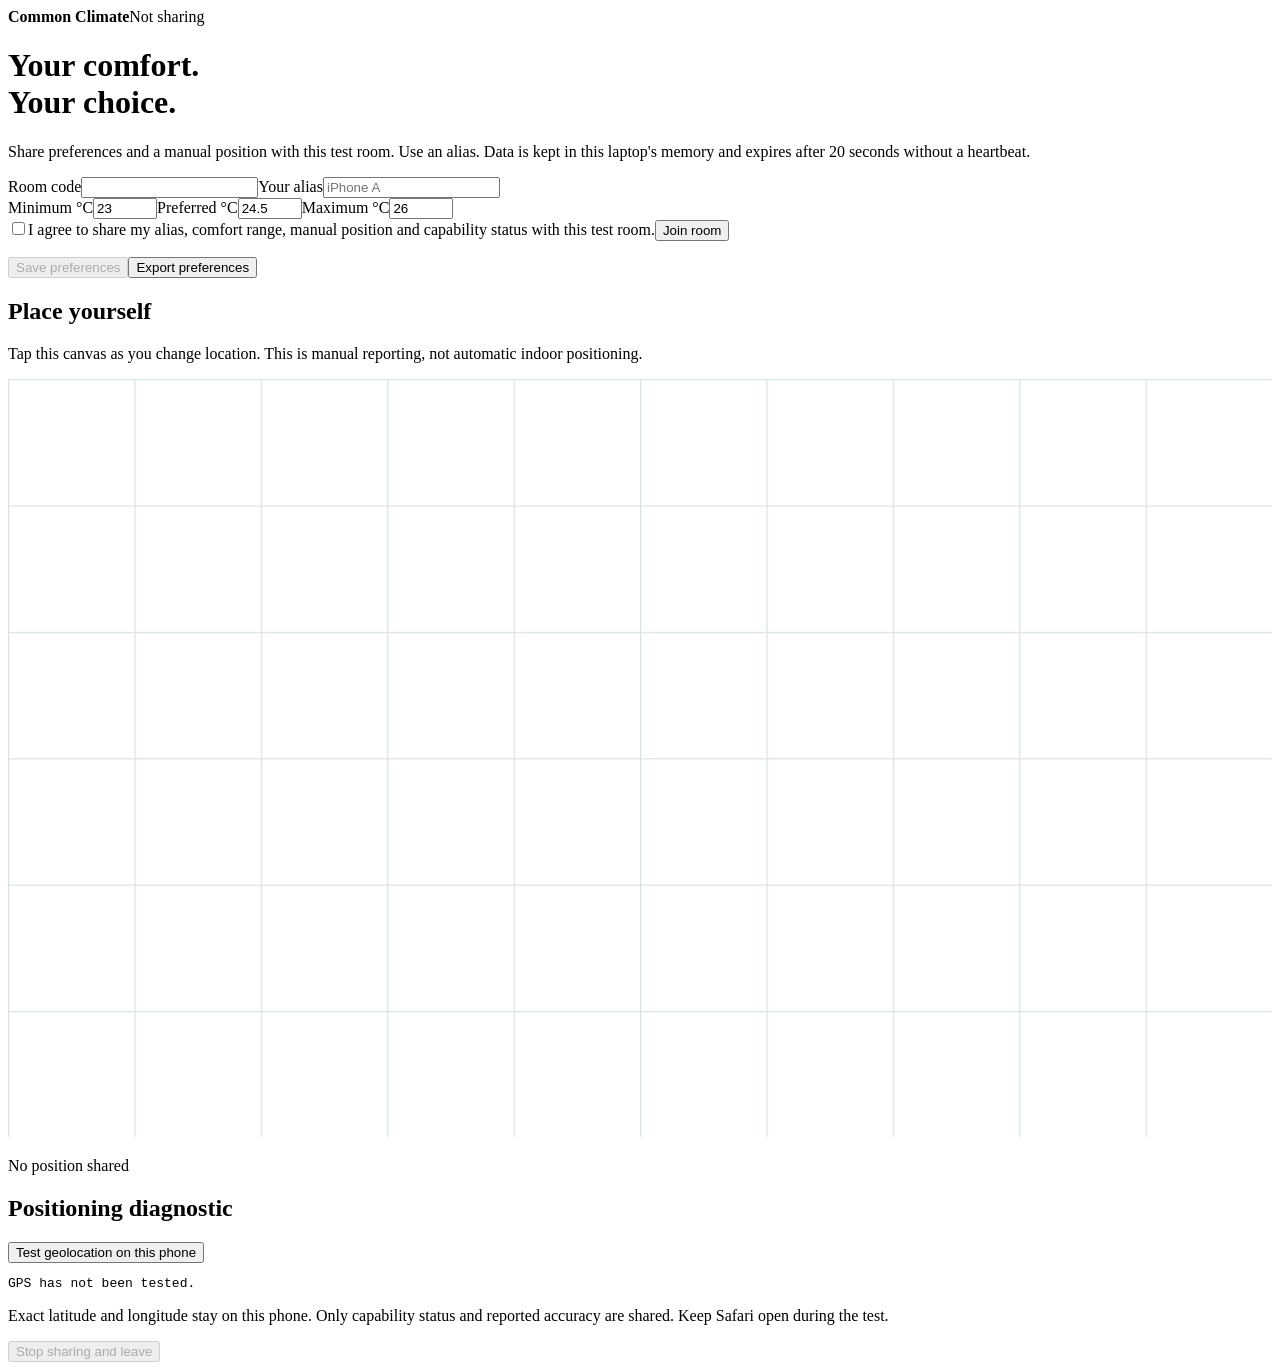
==== prototype/phone.html @ ee023ba8 "Add the two-phone comfort canvas and interface proposal" ====
<!doctype html>
<html lang="en"><head><meta charset="utf-8"><meta name="viewport" content="width=device-width,initial-scale=1"><title>Common Climate — participant</title><link rel="stylesheet" href="/style.css"></head>
<body data-view="phone"><header><strong>Common Climate</strong><span id="connection" role="status">Not sharing</span></header><main class="phone"><h1>Your comfort.<br>Your choice.</h1><p>Share preferences and a manual position with this test room. Use an alias. Data is kept in this laptop's memory and expires after 20 seconds without a heartbeat.</p><form id="join-form"><label>Room code<input id="room" inputmode="numeric" required maxlength="6"></label><label>Your alias<input id="alias" placeholder="iPhone A" maxlength="32" required autocomplete="off"></label><div class="temperatures"><label>Minimum °C<input id="minimum" type="number" min="18" max="30" step="0.5" value="23"></label><label>Preferred °C<input id="preferred" type="number" min="18" max="30" step="0.5" value="24.5"></label><label>Maximum °C<input id="maximum" type="number" min="18" max="30" step="0.5" value="26"></label></div><label class="consent"><input type="checkbox" id="consent" required>I agree to share my alias, comfort range, manual position and capability status with this test room.</label><button id="join" type="submit">Join room</button></form><p id="status" role="status"></p><div class="row"><button id="save" class="secondary" disabled>Save preferences</button><button id="export" class="secondary">Export preferences</button></div><section><h2>Place yourself</h2><p>Tap this canvas as you change location. This is manual reporting, not automatic indoor positioning.</p><div class="canvas-wrap"><svg id="plan" viewBox="0 0 1000 600" role="img" aria-label="Tap to share your manual position"><defs><pattern id="grid" width="100" height="100" patternUnits="userSpaceOnUse"><path d="M 100 0 L 0 0 0 100" fill="none" stroke="#d9e3e5" stroke-width="2"/></pattern></defs><rect width="1000" height="600" fill="url(#grid)"/><g id="markers"></g></svg></div><p id="position-label" class="muted">No position shared</p></section><section><h2>Positioning diagnostic</h2><p id="capabilities"></p><button id="gps" class="secondary">Test geolocation on this phone</button><button id="stop-gps" class="secondary" hidden>Stop geolocation test</button><pre id="gps-result">GPS has not been tested.</pre><p class="note">Exact latitude and longitude stay on this phone. Only capability status and reported accuracy are shared. Keep Safari open during the test.</p></section><button id="leave" class="danger" disabled>Stop sharing and leave</button></main><script src="/client.js"></script></body></html>
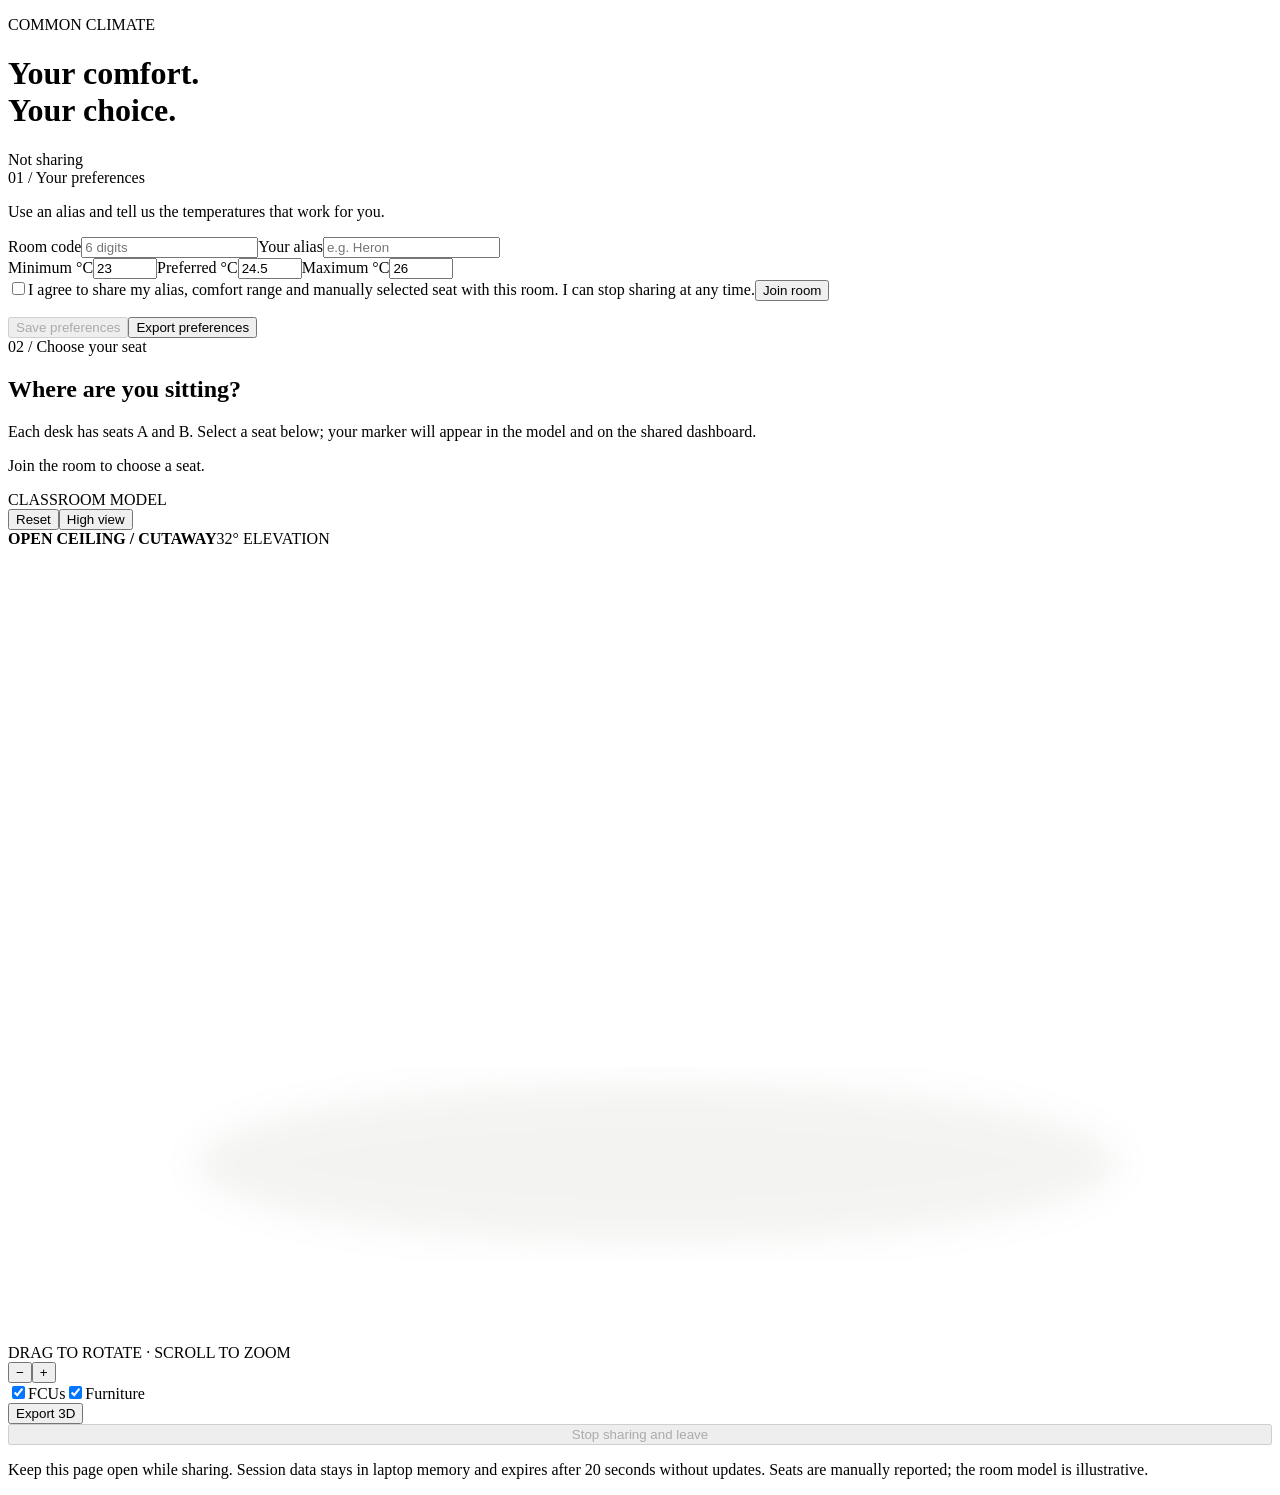
==== commit 1be10e51: "Integrate classroom 3D comfort dashboard and manual seat sharing" ====
--- a/prototype/phone.html
+++ b/prototype/phone.html
@@ -1,3 +1,19 @@
 <!doctype html>
-<html lang="en"><head><meta charset="utf-8"><meta name="viewport" content="width=device-width,initial-scale=1"><title>Common Climate — participant</title><link rel="stylesheet" href="/style.css"></head>
-<body data-view="phone"><header><strong>Common Climate</strong><span id="connection" role="status">Not sharing</span></header><main class="phone"><h1>Your comfort.<br>Your choice.</h1><p>Share preferences and a manual position with this test room. Use an alias. Data is kept in this laptop's memory and expires after 20 seconds without a heartbeat.</p><form id="join-form"><label>Room code<input id="room" inputmode="numeric" required maxlength="6"></label><label>Your alias<input id="alias" placeholder="iPhone A" maxlength="32" required autocomplete="off"></label><div class="temperatures"><label>Minimum °C<input id="minimum" type="number" min="18" max="30" step="0.5" value="23"></label><label>Preferred °C<input id="preferred" type="number" min="18" max="30" step="0.5" value="24.5"></label><label>Maximum °C<input id="maximum" type="number" min="18" max="30" step="0.5" value="26"></label></div><label class="consent"><input type="checkbox" id="consent" required>I agree to share my alias, comfort range, manual position and capability status with this test room.</label><button id="join" type="submit">Join room</button></form><p id="status" role="status"></p><div class="row"><button id="save" class="secondary" disabled>Save preferences</button><button id="export" class="secondary">Export preferences</button></div><section><h2>Place yourself</h2><p>Tap this canvas as you change location. This is manual reporting, not automatic indoor positioning.</p><div class="canvas-wrap"><svg id="plan" viewBox="0 0 1000 600" role="img" aria-label="Tap to share your manual position"><defs><pattern id="grid" width="100" height="100" patternUnits="userSpaceOnUse"><path d="M 100 0 L 0 0 0 100" fill="none" stroke="#d9e3e5" stroke-width="2"/></pattern></defs><rect width="1000" height="600" fill="url(#grid)"/><g id="markers"></g></svg></div><p id="position-label" class="muted">No position shared</p></section><section><h2>Positioning diagnostic</h2><p id="capabilities"></p><button id="gps" class="secondary">Test geolocation on this phone</button><button id="stop-gps" class="secondary" hidden>Stop geolocation test</button><pre id="gps-result">GPS has not been tested.</pre><p class="note">Exact latitude and longitude stay on this phone. Only capability status and reported accuracy are shared. Keep Safari open during the test.</p></section><button id="leave" class="danger" disabled>Stop sharing and leave</button></main><script src="/client.js"></script></body></html>
+<html lang="en"><head><meta charset="utf-8"><meta name="viewport" content="width=device-width,initial-scale=1"><title>Common Climate — Your comfort</title><link rel="stylesheet" href="/comfort.css"></head>
+<body data-view="phone" class="phone-page"><main>
+<header><div><p class="eyebrow">COMMON CLIMATE</p><h1>Your comfort.<br>Your choice.</h1></div><span id="connection" role="status">Not sharing</span></header>
+<section class="panel"><span class="section-label">01 / Your preferences</span><p>Use an alias and tell us the temperatures that work for you.</p>
+<form id="join-form"><div class="form-grid"><label>Room code<input id="room" inputmode="numeric" maxlength="6" required placeholder="6 digits"></label><label>Your alias<input id="alias" maxlength="32" required placeholder="e.g. Heron" autocomplete="off"></label></div>
+<div class="temperatures"><label>Minimum °C<input id="minimum" type="number" min="18" max="30" step="0.5" value="23" required></label><label>Preferred °C<input id="preferred" type="number" min="18" max="30" step="0.5" value="24.5" required></label><label>Maximum °C<input id="maximum" type="number" min="18" max="30" step="0.5" value="26" required></label></div>
+<label class="consent"><input id="consent" type="checkbox" required>I agree to share my alias, comfort range and manually selected seat with this room. I can stop sharing at any time.</label><button id="join" class="primary" type="submit">Join room</button></form>
+<p id="status" role="status"></p><div class="row"><button id="save" class="secondary" disabled>Save preferences</button><button id="export" class="secondary">Export preferences</button></div></section>
+<section class="panel"><span class="section-label">02 / Choose your seat</span><h2>Where are you sitting?</h2><p>Each desk has seats A and B. Select a seat below; your marker will appear in the model and on the shared dashboard.</p>
+<div id="seat-grid" class="seat-grid" aria-label="Select a seat"></div><p id="position-label" role="status">Join the room to choose a seat.</p>
+<section class="sheet"><div class="toolbar"><span class="toolbar-title">CLASSROOM MODEL</span><div class="controls"><button id="reset">Reset</button><button id="top">High view</button></div></div>
+<div class="viewer"><div class="view-caption"><b>OPEN CEILING / CUTAWAY</b><span id="angle">32° ELEVATION</span></div><svg id="model" xmlns="http://www.w3.org/2000/svg" viewBox="0 0 1500 940" role="img" aria-labelledby="model-title model-desc"><title id="model-title">Interactive axonometric classroom model</title><desc id="model-desc">Eight ceiling-mounted FCUs hover above fifteen two-seat desks. A raised teaching platform is on the left. Rear walls and an open ceiling reveal the vertical relationship between furniture and equipment. Drag to rotate and use the zoom buttons to change scale.</desc><defs><filter id="shadow"><feGaussianBlur stdDeviation="22"/></filter></defs><ellipse cx="770" cy="730" rx="550" ry="95" fill="#6f7f62" opacity=".08" filter="url(#shadow)"/><g id="scene"/></svg><div class="hint">DRAG TO ROTATE · SCROLL TO ZOOM</div><div class="controls zoom"><button id="zoom-out" aria-label="Zoom out">−</button><button id="zoom-in" aria-label="Zoom in">+</button></div></div>
+
+<div class="bottom"><div class="layers"><label><input type="checkbox" checked id="fcu-toggle">FCUs</label><label><input type="checkbox" checked id="furniture-toggle">Furniture</label></div><button id="export-model" class="export">Export 3D</button></div></section>
+</section>
+<button id="leave" class="danger" disabled style="width:100%">Stop sharing and leave</button>
+<footer><p>Keep this page open while sharing. Session data stays in laptop memory and expires after 20 seconds without updates. Seats are manually reported; the room model is illustrative.</p></footer>
+</main><script src="/model.js"></script><script src="/client.js"></script></body></html>
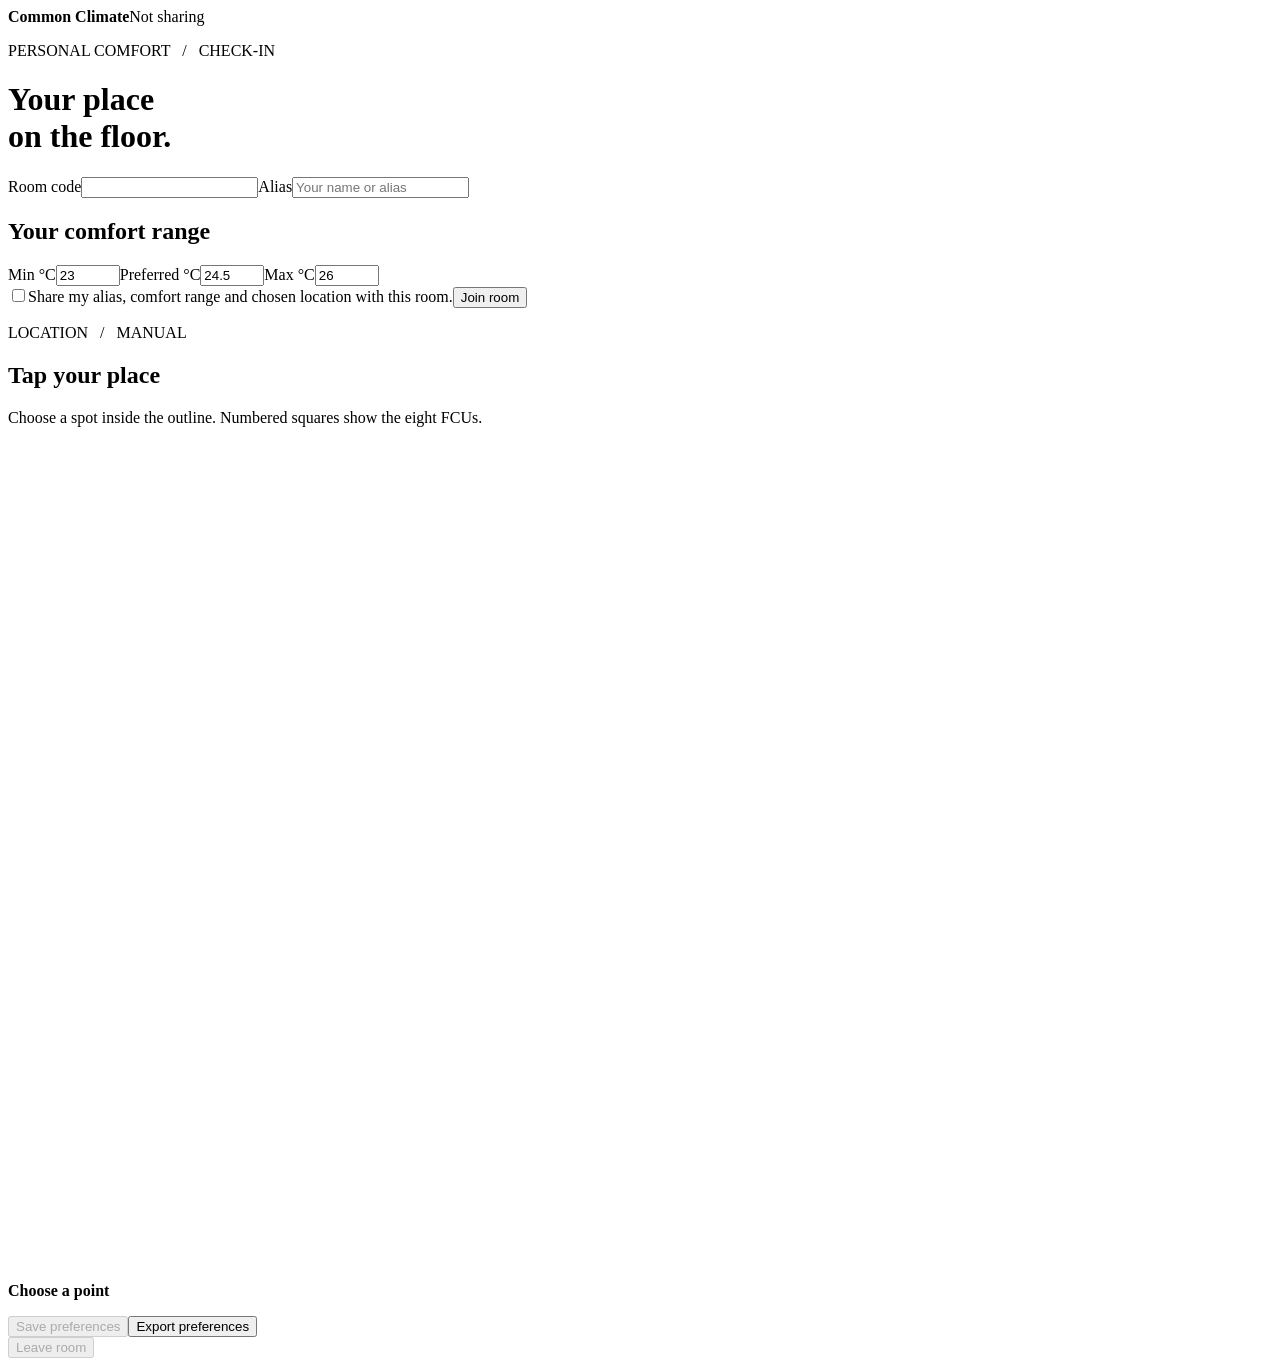
==== commit 9adb863f: "Connect the FCU axonometric room to live comfort check-ins" ====
--- a/prototype/phone.html
+++ b/prototype/phone.html
@@ -1,19 +1,12 @@
 <!doctype html>
-<html lang="en"><head><meta charset="utf-8"><meta name="viewport" content="width=device-width,initial-scale=1"><title>Common Climate — Your comfort</title><link rel="stylesheet" href="/comfort.css"></head>
-<body data-view="phone" class="phone-page"><main>
-<header><div><p class="eyebrow">COMMON CLIMATE</p><h1>Your comfort.<br>Your choice.</h1></div><span id="connection" role="status">Not sharing</span></header>
-<section class="panel"><span class="section-label">01 / Your preferences</span><p>Use an alias and tell us the temperatures that work for you.</p>
-<form id="join-form"><div class="form-grid"><label>Room code<input id="room" inputmode="numeric" maxlength="6" required placeholder="6 digits"></label><label>Your alias<input id="alias" maxlength="32" required placeholder="e.g. Heron" autocomplete="off"></label></div>
-<div class="temperatures"><label>Minimum °C<input id="minimum" type="number" min="18" max="30" step="0.5" value="23" required></label><label>Preferred °C<input id="preferred" type="number" min="18" max="30" step="0.5" value="24.5" required></label><label>Maximum °C<input id="maximum" type="number" min="18" max="30" step="0.5" value="26" required></label></div>
-<label class="consent"><input id="consent" type="checkbox" required>I agree to share my alias, comfort range and manually selected seat with this room. I can stop sharing at any time.</label><button id="join" class="primary" type="submit">Join room</button></form>
-<p id="status" role="status"></p><div class="row"><button id="save" class="secondary" disabled>Save preferences</button><button id="export" class="secondary">Export preferences</button></div></section>
-<section class="panel"><span class="section-label">02 / Choose your seat</span><h2>Where are you sitting?</h2><p>Each desk has seats A and B. Select a seat below; your marker will appear in the model and on the shared dashboard.</p>
-<div id="seat-grid" class="seat-grid" aria-label="Select a seat"></div><p id="position-label" role="status">Join the room to choose a seat.</p>
-<section class="sheet"><div class="toolbar"><span class="toolbar-title">CLASSROOM MODEL</span><div class="controls"><button id="reset">Reset</button><button id="top">High view</button></div></div>
-<div class="viewer"><div class="view-caption"><b>OPEN CEILING / CUTAWAY</b><span id="angle">32° ELEVATION</span></div><svg id="model" xmlns="http://www.w3.org/2000/svg" viewBox="0 0 1500 940" role="img" aria-labelledby="model-title model-desc"><title id="model-title">Interactive axonometric classroom model</title><desc id="model-desc">Eight ceiling-mounted FCUs hover above fifteen two-seat desks. A raised teaching platform is on the left. Rear walls and an open ceiling reveal the vertical relationship between furniture and equipment. Drag to rotate and use the zoom buttons to change scale.</desc><defs><filter id="shadow"><feGaussianBlur stdDeviation="22"/></filter></defs><ellipse cx="770" cy="730" rx="550" ry="95" fill="#6f7f62" opacity=".08" filter="url(#shadow)"/><g id="scene"/></svg><div class="hint">DRAG TO ROTATE · SCROLL TO ZOOM</div><div class="controls zoom"><button id="zoom-out" aria-label="Zoom out">−</button><button id="zoom-in" aria-label="Zoom in">+</button></div></div>
-
-<div class="bottom"><div class="layers"><label><input type="checkbox" checked id="fcu-toggle">FCUs</label><label><input type="checkbox" checked id="furniture-toggle">Furniture</label></div><button id="export-model" class="export">Export 3D</button></div></section>
-</section>
-<button id="leave" class="danger" disabled style="width:100%">Stop sharing and leave</button>
-<footer><p>Keep this page open while sharing. Session data stays in laptop memory and expires after 20 seconds without updates. Seats are manually reported; the room model is illustrative.</p></footer>
-</main><script src="/model.js"></script><script src="/client.js"></script></body></html>
+<html lang="en"><head><meta charset="utf-8"><meta name="viewport" content="width=device-width, initial-scale=1"><title>Common Climate · Your comfort</title><link rel="stylesheet" href="/style.css"></head>
+<body data-view="phone"><main class="phone-page"><header class="phone-head"><strong>Common Climate</strong><span id="connection">Not sharing</span></header>
+<p class="eyebrow">PERSONAL COMFORT &nbsp; / &nbsp; CHECK-IN</p><h1>Your place<br>on the floor.</h1>
+<form id="join-form" class="phone-panel"><div class="field-pair"><label>Room code<input id="room" inputmode="numeric" maxlength="6" required></label><label>Alias<input id="alias" placeholder="Your name or alias" maxlength="32" required></label></div>
+<h2>Your comfort range</h2><div class="temps"><label>Min °C<input id="minimum" type="number" min="18" max="30" step="0.5" value="23" required></label><label>Preferred °C<input id="preferred" type="number" min="18" max="30" step="0.5" value="24.5" required></label><label>Max °C<input id="maximum" type="number" min="18" max="30" step="0.5" value="26" required></label></div>
+<label class="consent"><input id="consent" type="checkbox" required>Share my alias, comfort range and chosen location with this room.</label><button id="join">Join room</button></form>
+<section class="phone-panel floor-panel"><p class="eyebrow">LOCATION &nbsp; / &nbsp; MANUAL</p><h2>Tap your place</h2><p>Choose a spot inside the outline. Numbered squares show the eight FCUs.</p>
+<svg id="plan" viewBox="0 0 1680 1110" role="img" aria-label="Tap your place on the room plan"><g id="floor-plan"></g><circle id="marker" r="25" fill="#cc6d48" stroke="white" stroke-width="8" style="display:none"/></svg>
+<strong id="position-label">Choose a point</strong></section><p id="status" role="status"></p>
+<div class="phone-actions"><button id="save" disabled>Save preferences</button><button id="export">Export preferences</button></div><button id="leave" disabled>Leave room</button>
+</main><script src="/client.js"></script></body></html>
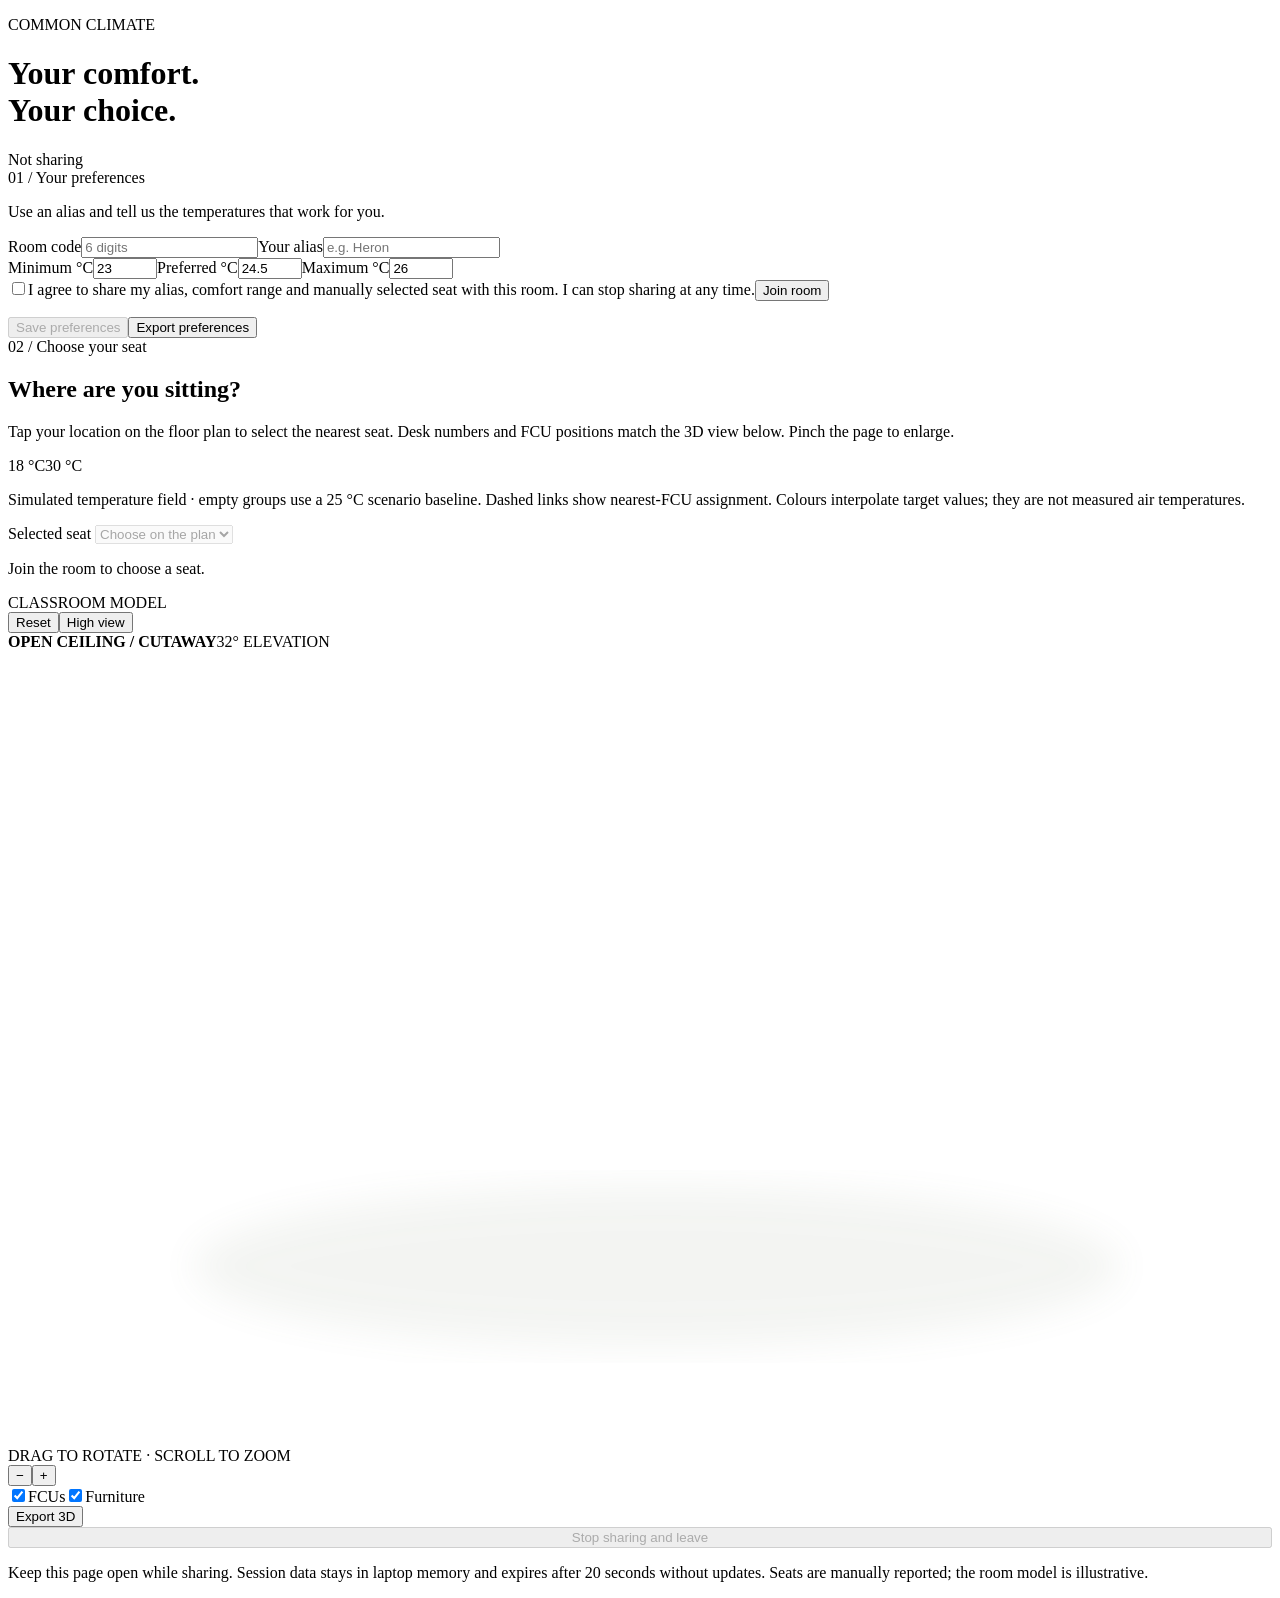
==== commit 35217f3b: "Add matching floor-plan selection and simulated FCU temperature fields" ====
--- a/prototype/phone.html
+++ b/prototype/phone.html
@@ -1,12 +1,19 @@
 <!doctype html>
-<html lang="en"><head><meta charset="utf-8"><meta name="viewport" content="width=device-width, initial-scale=1"><title>Common Climate · Your comfort</title><link rel="stylesheet" href="/style.css"></head>
-<body data-view="phone"><main class="phone-page"><header class="phone-head"><strong>Common Climate</strong><span id="connection">Not sharing</span></header>
-<p class="eyebrow">PERSONAL COMFORT &nbsp; / &nbsp; CHECK-IN</p><h1>Your place<br>on the floor.</h1>
-<form id="join-form" class="phone-panel"><div class="field-pair"><label>Room code<input id="room" inputmode="numeric" maxlength="6" required></label><label>Alias<input id="alias" placeholder="Your name or alias" maxlength="32" required></label></div>
-<h2>Your comfort range</h2><div class="temps"><label>Min °C<input id="minimum" type="number" min="18" max="30" step="0.5" value="23" required></label><label>Preferred °C<input id="preferred" type="number" min="18" max="30" step="0.5" value="24.5" required></label><label>Max °C<input id="maximum" type="number" min="18" max="30" step="0.5" value="26" required></label></div>
-<label class="consent"><input id="consent" type="checkbox" required>Share my alias, comfort range and chosen location with this room.</label><button id="join">Join room</button></form>
-<section class="phone-panel floor-panel"><p class="eyebrow">LOCATION &nbsp; / &nbsp; MANUAL</p><h2>Tap your place</h2><p>Choose a spot inside the outline. Numbered squares show the eight FCUs.</p>
-<svg id="plan" viewBox="0 0 1680 1110" role="img" aria-label="Tap your place on the room plan"><g id="floor-plan"></g><circle id="marker" r="25" fill="#cc6d48" stroke="white" stroke-width="8" style="display:none"/></svg>
-<strong id="position-label">Choose a point</strong></section><p id="status" role="status"></p>
-<div class="phone-actions"><button id="save" disabled>Save preferences</button><button id="export">Export preferences</button></div><button id="leave" disabled>Leave room</button>
-</main><script src="/client.js"></script></body></html>
+<html lang="en"><head><meta charset="utf-8"><meta name="viewport" content="width=device-width,initial-scale=1"><title>Common Climate — Your comfort</title><link rel="stylesheet" href="/comfort.css"></head>
+<body data-view="phone" class="phone-page"><main>
+<header><div><p class="eyebrow">COMMON CLIMATE</p><h1>Your comfort.<br>Your choice.</h1></div><span id="connection" role="status">Not sharing</span></header>
+<section class="panel"><span class="section-label">01 / Your preferences</span><p>Use an alias and tell us the temperatures that work for you.</p>
+<form id="join-form"><div class="form-grid"><label>Room code<input id="room" inputmode="numeric" maxlength="6" required placeholder="6 digits"></label><label>Your alias<input id="alias" maxlength="32" required placeholder="e.g. Heron" autocomplete="off"></label></div>
+<div class="temperatures"><label>Minimum °C<input id="minimum" type="number" min="18" max="30" step="0.5" value="23" required></label><label>Preferred °C<input id="preferred" type="number" min="18" max="30" step="0.5" value="24.5" required></label><label>Maximum °C<input id="maximum" type="number" min="18" max="30" step="0.5" value="26" required></label></div>
+<label class="consent"><input id="consent" type="checkbox" required>I agree to share my alias, comfort range and manually selected seat with this room. I can stop sharing at any time.</label><button id="join" class="primary" type="submit">Join room</button></form>
+<p id="status" role="status"></p><div class="row"><button id="save" class="secondary" disabled>Save preferences</button><button id="export" class="secondary">Export preferences</button></div></section>
+<section class="panel"><span class="section-label">02 / Choose your seat</span><h2>Where are you sitting?</h2><p>Tap your location on the floor plan to select the nearest seat. Desk numbers and FCU positions match the 3D view below. Pinch the page to enlarge.</p>
+<div id="floor-plan" class="floor-plan"></div><div class="thermal-legend"><span>18 °C</span><i></i><span>30 °C</span></div><p class="small">Simulated temperature field · empty groups use a 25 °C scenario baseline. Dashed links show nearest-FCU assignment. Colours interpolate target values; they are not measured air temperatures.</p><label for="seat-select">Selected seat <select id="seat-select" disabled><option value="">Choose on the plan</option></select></label><p id="position-label" role="status">Join the room to choose a seat.</p>
+<section class="sheet"><div class="toolbar"><span class="toolbar-title">CLASSROOM MODEL</span><div class="controls"><button id="reset">Reset</button><button id="top">High view</button></div></div>
+<div class="viewer"><div class="view-caption"><b>OPEN CEILING / CUTAWAY</b><span id="angle">32° ELEVATION</span></div><svg id="model" xmlns="http://www.w3.org/2000/svg" viewBox="0 0 1500 940" role="img" aria-labelledby="model-title model-desc"><title id="model-title">Interactive axonometric classroom model</title><desc id="model-desc">Eight ceiling-mounted FCUs hover above fifteen two-seat desks. A raised teaching platform is on the left. Rear walls and an open ceiling reveal the vertical relationship between furniture and equipment. Drag to rotate and use the zoom buttons to change scale.</desc><defs><filter id="shadow"><feGaussianBlur stdDeviation="22"/></filter></defs><ellipse cx="770" cy="730" rx="550" ry="95" fill="#6f7f62" opacity=".08" filter="url(#shadow)"/><g id="scene"/></svg><div class="hint">DRAG TO ROTATE · SCROLL TO ZOOM</div><div class="controls zoom"><button id="zoom-out" aria-label="Zoom out">−</button><button id="zoom-in" aria-label="Zoom in">+</button></div></div>
+
+<div class="bottom"><div class="layers"><label><input type="checkbox" checked id="fcu-toggle">FCUs</label><label><input type="checkbox" checked id="furniture-toggle">Furniture</label></div><button id="export-model" class="export">Export 3D</button></div></section>
+</section>
+<button id="leave" class="danger" disabled style="width:100%">Stop sharing and leave</button>
+<footer><p>Keep this page open while sharing. Session data stays in laptop memory and expires after 20 seconds without updates. Seats are manually reported; the room model is illustrative.</p></footer>
+</main><script src="/thermal.js"></script><script src="/model.js"></script><script src="/plan.js"></script><script src="/client.js"></script></body></html>
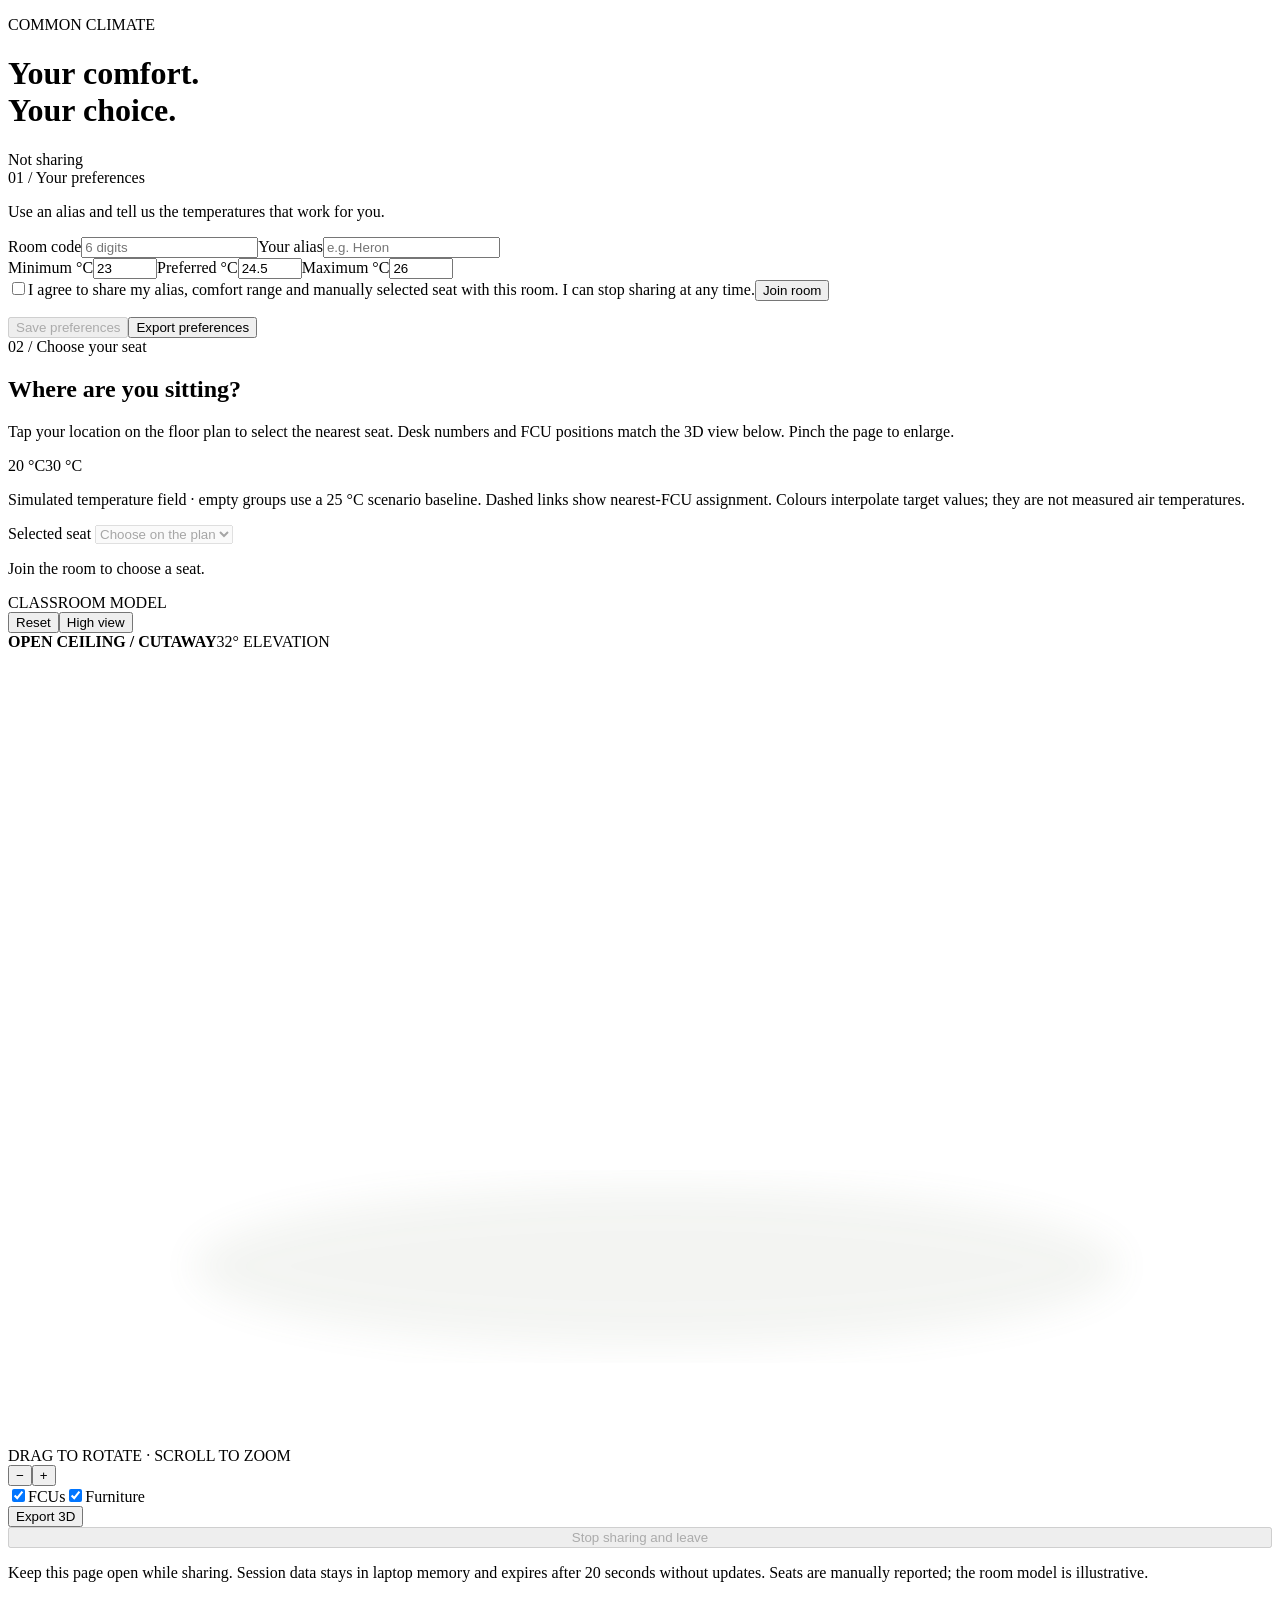
==== commit 09214f00: "add person" ====
--- a/prototype/phone.html
+++ b/prototype/phone.html
@@ -8,7 +8,7 @@
 <label class="consent"><input id="consent" type="checkbox" required>I agree to share my alias, comfort range and manually selected seat with this room. I can stop sharing at any time.</label><button id="join" class="primary" type="submit">Join room</button></form>
 <p id="status" role="status"></p><div class="row"><button id="save" class="secondary" disabled>Save preferences</button><button id="export" class="secondary">Export preferences</button></div></section>
 <section class="panel"><span class="section-label">02 / Choose your seat</span><h2>Where are you sitting?</h2><p>Tap your location on the floor plan to select the nearest seat. Desk numbers and FCU positions match the 3D view below. Pinch the page to enlarge.</p>
-<div id="floor-plan" class="floor-plan"></div><div class="thermal-legend"><span>18 °C</span><i></i><span>30 °C</span></div><p class="small">Simulated temperature field · empty groups use a 25 °C scenario baseline. Dashed links show nearest-FCU assignment. Colours interpolate target values; they are not measured air temperatures.</p><label for="seat-select">Selected seat <select id="seat-select" disabled><option value="">Choose on the plan</option></select></label><p id="position-label" role="status">Join the room to choose a seat.</p>
+<div id="floor-plan" class="floor-plan"></div><div class="thermal-legend"><span>20 °C</span><i></i><span>30 °C</span></div><p class="small">Simulated temperature field · empty groups use a 25 °C scenario baseline. Dashed links show nearest-FCU assignment. Colours interpolate target values; they are not measured air temperatures.</p><label for="seat-select">Selected seat <select id="seat-select" disabled><option value="">Choose on the plan</option></select></label><p id="position-label" role="status">Join the room to choose a seat.</p>
 <section class="sheet"><div class="toolbar"><span class="toolbar-title">CLASSROOM MODEL</span><div class="controls"><button id="reset">Reset</button><button id="top">High view</button></div></div>
 <div class="viewer"><div class="view-caption"><b>OPEN CEILING / CUTAWAY</b><span id="angle">32° ELEVATION</span></div><svg id="model" xmlns="http://www.w3.org/2000/svg" viewBox="0 0 1500 940" role="img" aria-labelledby="model-title model-desc"><title id="model-title">Interactive axonometric classroom model</title><desc id="model-desc">Eight ceiling-mounted FCUs hover above fifteen two-seat desks. A raised teaching platform is on the left. Rear walls and an open ceiling reveal the vertical relationship between furniture and equipment. Drag to rotate and use the zoom buttons to change scale.</desc><defs><filter id="shadow"><feGaussianBlur stdDeviation="22"/></filter></defs><ellipse cx="770" cy="730" rx="550" ry="95" fill="#6f7f62" opacity=".08" filter="url(#shadow)"/><g id="scene"/></svg><div class="hint">DRAG TO ROTATE · SCROLL TO ZOOM</div><div class="controls zoom"><button id="zoom-out" aria-label="Zoom out">−</button><button id="zoom-in" aria-label="Zoom in">+</button></div></div>
 
